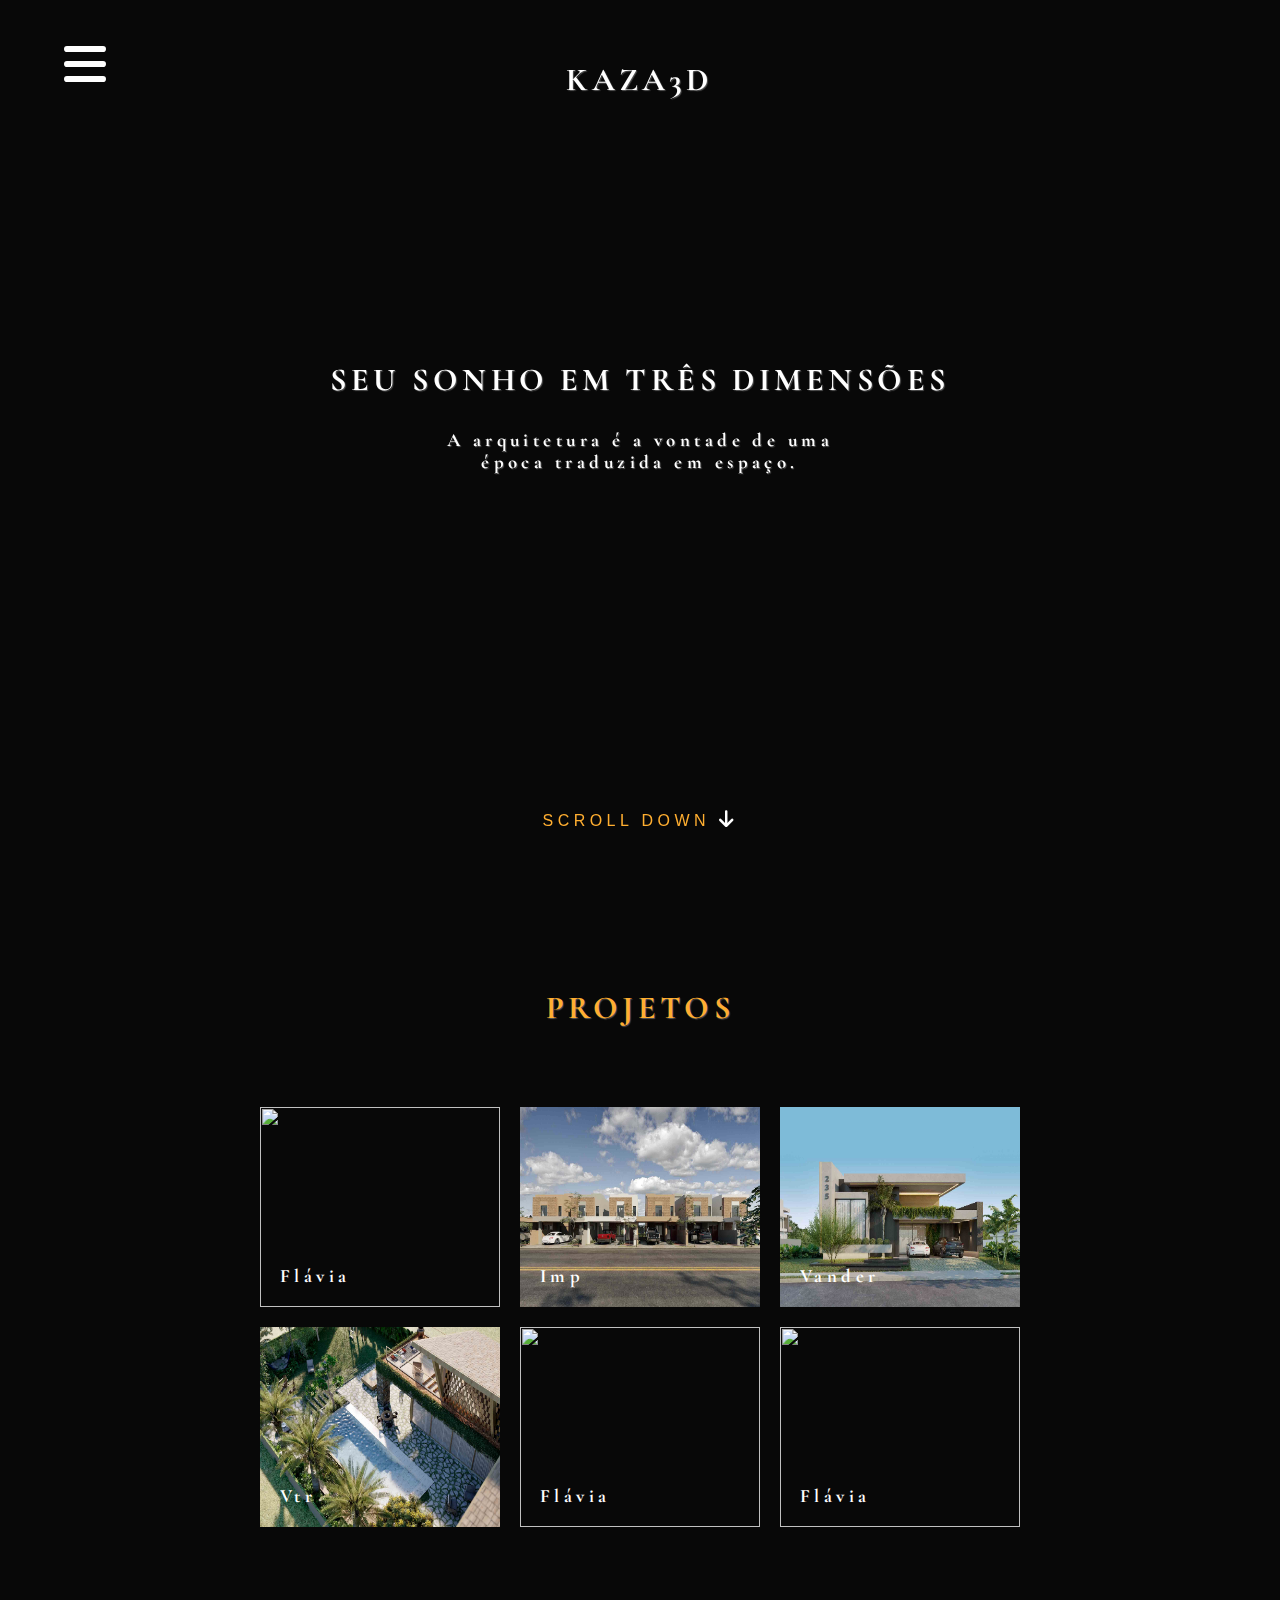
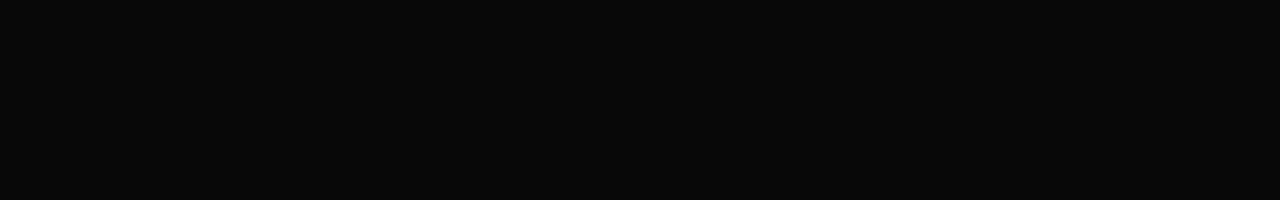
==== index.html @ ae433e90 "Projeto section / Scroll bar" ====
<!DOCTYPE html>
<html lang="en">

<head>
    <meta charset="UTF-8">
    <meta http-equiv="X-UA-Compatible" content="IE=edge">
    <meta name="viewport" content="width=device-width, initial-scale=1.0">
    <link rel="stylesheet" href="/public/_css/styles.css">
    <link rel="stylesheet" href="https://cdnjs.cloudflare.com/ajax/libs/font-awesome/6.1.1/css/all.min.css">
    <script src="https://unpkg.com/scrollreveal"></script>

    <title>Kaza3D</title>
</head>

<body>

    <!--Header-->
    <header>
        <div class="nav-button">
            <i class="fa fa-bars fa-3x"></i>

        </div>
        <div class="menu-box">
            <div class="nav-close-btn"></div>
            <nav class="nav-box">
                <ul class="ul-box">
                    <li><a href="#home">HOME</a></li>
                    <li><a href="#sobre-nos">SOBRE NÓS</a></li>
                    <li><a href="#projetos">PROJETOS</a></li>
                    <li><a href="#servicos">SERVIÇOS</a></li>
                    <li><a href="#clientes-parceiros">CLIENTES E PARCEIROS</a></li>
                    <li><a href="#contato">CONTATO</a></li>
                </ul>
            </nav>
        </div>
    </header>

    <section class="home">

        <div id="header-section" class="header-img">
            <div class="header-logo">
                <h2>KAZA3D</h2>
            </div>
            <div class="main-text-box">
                <div class="main-text-content">
                    <h2>SEU SONHO EM TRÊS DIMENSÕES</h2>
                    <h3>A arquitetura é a vontade de uma <br> época traduzida em espaço.</h3>
                </div>

            </div>
            <a href="#about" class="scroll-down">SCROLL DOWN <i class="fas fa-arrow-down"></i></a>
        </div>
    </section>

    <section class="projects section" id="about">
        <div class="container flex-center">
            <h2>PROJETOS</h2>
            <div class="content">
                <div class="projects-list">
                    <div class="project-card">
                        <div class="info">
                            <h3>Flávia</h3>
                        </div>
                        <img src="/public/_imgs/flavia2OK.jpg" alt="">
                    </div>
                    <div class="project-card">
                        <div class="info">
                            <h3>Imp</h3>
                        </div>
                        <img src="/public/_imgs/imp1OKK.jpg" alt="">
                    </div>
                    <div class="project-card">
                        <div class="info">
                            <h3>Vander</h3>
                        </div>
                        <img src="/public/_imgs/vander1OKK.jpg" alt="">
                    </div>
                    <div class="project-card">
                        <div class="info">
                            <h3>Vtr</h3>
                        </div>
                        <img src="/public/_imgs/vtr6OK.jpg" alt="">
                    </div>
                    <div class="project-card">
                        <div class="info">
                            <h3>Flávia</h3>
                        </div>
                        <img src="/public/_imgs/flavia2OK.jpg" alt="">
                    </div>
                    <div class="project-card">
                        <div class="info">
                            <h3>Flávia</h3>
                        </div>
                        <img src="/public/_imgs/flavia2OK.jpg" alt="">
                    </div>
                    
                </div>
            </div>
        </div>
        </div>
    </section>



    <script src="/public/_js/script.js"></script>
</body>

</html>
---- public/_css/styles.css ----
@import url('https://fonts.googleapis.com/css2?family=Cormorant+Garamond:wght@300&display=swap');

/**/
:root {
    /*=======Main theme colors=======*/
    --first-color: #ffae30;
    --second-color: #080808;
    --third-color: rgb(0, 0, 0);
    /*=======Hover colors=======*/
    --hover-color: #614fd0;
    /*=======Background colors=======*/
    --body-bg-color: #fefefe;
    --card-bg-color: #fff;
    --modal-bg-color: #fff;
    --bg-transparent-color: rgba(0, 0, 0, 0.1);
    --transparent-color-01: rgba(0, 0, 0, 0.1);
    --transparent-color-02: rgba(106, 89, 209, 0.1);
    --line-color: #d7d7d7;
    --box-shadow: 1px 1px 4px rgba(197, 196, 196, 0.6);
}


* {
    margin: 0;
    padding: 0;
    box-sizing: border-box;
}

body,
html {
    scroll-behavior: smooth;
    font-family: -apple-system, BlinkMacSystemFont, 'Segoe UI', Roboto, Oxygen, Ubuntu, Cantarell, 'Open Sans', 'Helvetica Neue', sans-serif;
    font-weight: 400;
    letter-spacing: .5ch;
    background-color: var(--second-color);

    scroll-behavior: smooth;
}

/*=======Scroll bar=======*/
::-webkit-scrollbar {
    width: 10px;
    background: var(--second-color);
  }
  
  ::-webkit-scrollbar-thumb {
    background: var(--first-color);
    border-radius: 2em;
  }
  
  ::-webkit-scrollbar-thumb:hover {
    background: var(--scroll-thumb-over-color);
  }


/*NAVIGATION*/

header {
    width: 100%;
}

.nav-button a {
    color: white;
}


.nav-button {
    z-index: 9999;
    position: fixed;
    left: 5%;
    align-items: flex-start;
    top: 40px;
    cursor: pointer;
    color: white;
    transition: transform 0.3s ease;
}

.nav-button:hover,
.nav-close-btn:hover {
    transform: scale(0.9);
}

.nav-close-btn {
    position: absolute;
    background: url(/public/_imgs/close-btn.png);
    background-repeat: no-repeat;
    filter: var(--color-filter);
    background-size: 30px;
    background-position: center;
    width: 100px;
    height: 100px;
    top: 0;
    right: 0;
    margin: 20px;
    cursor: pointer;
    transition: transform 0.3s ease;
}


.menu-box {
    z-index: 9999999;
    position: fixed;
    left: 0;
    top: 0;
    display: flex;
    text-align: left;
    min-height: 100vh;
    height: 100%;
    width: 100%;
    background-color: var(--third-color);
    padding-left: 15px;
    padding-right: 15px;
    margin-left: auto;
    margin-right: auto;
    visibility: hidden;
    opacity: 0;
    transition: .5s ease;
}

.menu-box.active {
    visibility: visible;
    opacity: 1;
}

.nav-box {
    position: absolute;
    top: 2rem;
    padding-left: 4rem;
    margin-top: auto;
    margin-bottom: auto;
    display: flex;
    align-items: flex-start;
    justify-content: center;
}

.ul-box {
    display: flex;
    flex-direction: column;
    font-size: 20px;
    font-weight: 400;
    letter-spacing: .03px;
    line-height: 20px;
    text-align: left;
    text-size-adjust: 100%;
}

.ul-box li {
    padding: .8rem 0;
    transition: transform 0.3s ease;
}

.ul-box li:hover {
    transform: scale(0.99);
}

.ul-box li a {

    color: var(--second-color);
}

a {
    text-decoration: underline 0.10em rgba(0, 0, 0, 0);
    transition: text-decoration-color 900ms;
    text-underline-offset: 5px;
}

a:hover {
    text-decoration-color: var(--second-color);
}


/*====================HOME SECTION=====================*/
.home {
    height: 100%;
    display: block;
    width: 100%;
}


@keyframes fullScreenFade {
    0% {
        background-image: url(/public/_imgs/flavia1ok.jpg), url(/public/_imgs/imp2OKK.jpg);
    }

    20% {
        background-image: url(/public/_imgs/imp2OKK.jpg), url(/public/_imgs/flavia2ok.jpg);
    }

    40% {
        background-image: url(/public/_imgs/flavia2ok.jpg), url(/public/_imgs/vtr6OK.jpg);
    }

    60% {
        background-image: url(/public/_imgs/vtr6OK.jpg), url(/public/_imgs/vander1OKK.jpg);
    }

    80% {
        background-image: url(/public/_imgs/vander1OKK.jpg), url(/public/_imgs/imp3OKK.jpg);
    }

    100% {
        background-image: url(/public/_imgs/imp3OKK.jpg);
    }
}

.header-img {
    backdrop-filter: saturate(80%);
    -webkit-animation-name: fullScreenFade;
    -webkit-animation-direction: alternate;
    /* -webkit-animation-play-state: running; */
    -webkit-animation-timing-function: ease-in-out;
    -webkit-animation-duration: 40s;
    transition-delay: 5s;
    -webkit-animation-fill-mode: forwards;
    -webkit-animation-iteration-count: infinite;


    position: relative;
    width: 100%;
    background-position: center;
    background-size: cover;
    background-repeat: no-repeat;
    height: 100vh;
    min-height: 100vh;
    color: white;
    display: flex;
    flex-direction: column;
    align-items: center;
    /* transition: 5s; */
}



@keyframes logoCall {
    0% {
        opacity: 0;
    }

    55% {
        opacity: 0;
        filter: blur(2px);
    }

    90% {
        filter: blur(0px);
    }

    100% {
        filter: blur(0);
        opacity: 1;
    }

}

@keyframes h1Call {
    0% {
        opacity: 0;
    }

    52% {
        opacity: 0;
        filter: blur(5px);
    }

    70% {
        filter: blur(0px);
    }

    100% {
        opacity: 1;
    }

}

.header-logo {
    display: block;
    text-align: center;
    max-width: 100%;
    position: absolute;
    top: 60px;
    -webkit-animation: logoCall 1.2s steps(90);
    animation: logoCall 1.5s steps(90);
}

@font-face {
    font-family: 'Cormorant Garamond', serif;

}

h2 {
    font-family: 'Cormorant Garamond', sans-serif;

    font-size: 2rem;
    text-shadow: rgb(87, 87, 87) 1px 1px 1px;

}

h3 {

    font-family: 'Cormorant Garamond', serif;
}

.header-logo h2 {
    text-align: center;
}

.main-text-box {
    display: flex;
    margin: auto;
    margin-top: 40vh;
    align-items: center;
    justify-content: center;
    align-self: center;
}

.main-text-content {

    text-align: center;
    margin: 0 30px;


}

.main-text-content h2 {
    display: block;
    -webkit-animation: logoCall 2s steps(90);
    animation: h1Call 2.3s steps(90);

}

.main-text-content h3 {
    text-shadow: rgb(87, 87, 87) 1px 1px 1px;
    margin: 30px;
    -webkit-animation: logoCall 2.5s steps(90);
    animation: h1Call 2.6s steps(90);
}


.header-img .scroll-down {
    display: block;
    color: var(--first-color);
    font-size: var(--normal-font-size);
    font-weight: 500;
    position: absolute;
    top: 90%;
    animation: h1Call 3s steps(90);
}


.header-img .scroll-down i {
    color: #fff;
    font-size: 1.2em;

    animation: arrow-down ease 2s infinite;
}

@keyframes arrow-down {
    0% {
        transform: translateY(0);
    }

    30% {
        transform: translateY(10px);
    }
}

/*=======ALL SECTION COMMOM STYLES=======*/

.projetos {
    height: 100%;
    display: block;
    width: 100%;
}

.section {
    position: relative;
    max-width: 1150px;
    margin-left: auto;
    margin-right: auto;
    padding: 3rem 2rem 2rem;
}



.flex-center {
    display: flex;
    justify-content: center;
    align-items: center;
}

.container {
    position: relative;
    flex-direction: column;
}

/* -------PROJETOS------- */


.projects {
    width: 100%;
    min-height: 100vh;
    display: block;
}

.container h2 {
    margin-top: 40px;
    margin-bottom: 80px;
    color: var(--first-color);
}

.content {
    display: block;
    width: 100%;
}

.projects-list {
    margin: 0 auto;
    display: grid;
    gap: 20px;
    max-width: 70%;
    grid-template-columns: repeat(auto-fill, minmax(200px, 1fr));
}

.project-card {
    position: relative;
    height: 200px;
    
    overflow: hidden;
    cursor: pointer;
}

.projects-list .project-card .info {
    z-index: 777;
    color: white;
    position: absolute;
    margin: 20px;
    bottom: 0;
    left: 0;
}


.projects-list .project-card img {
    background-size: cover;
    width: 100%;
    height: 100%;
    
}
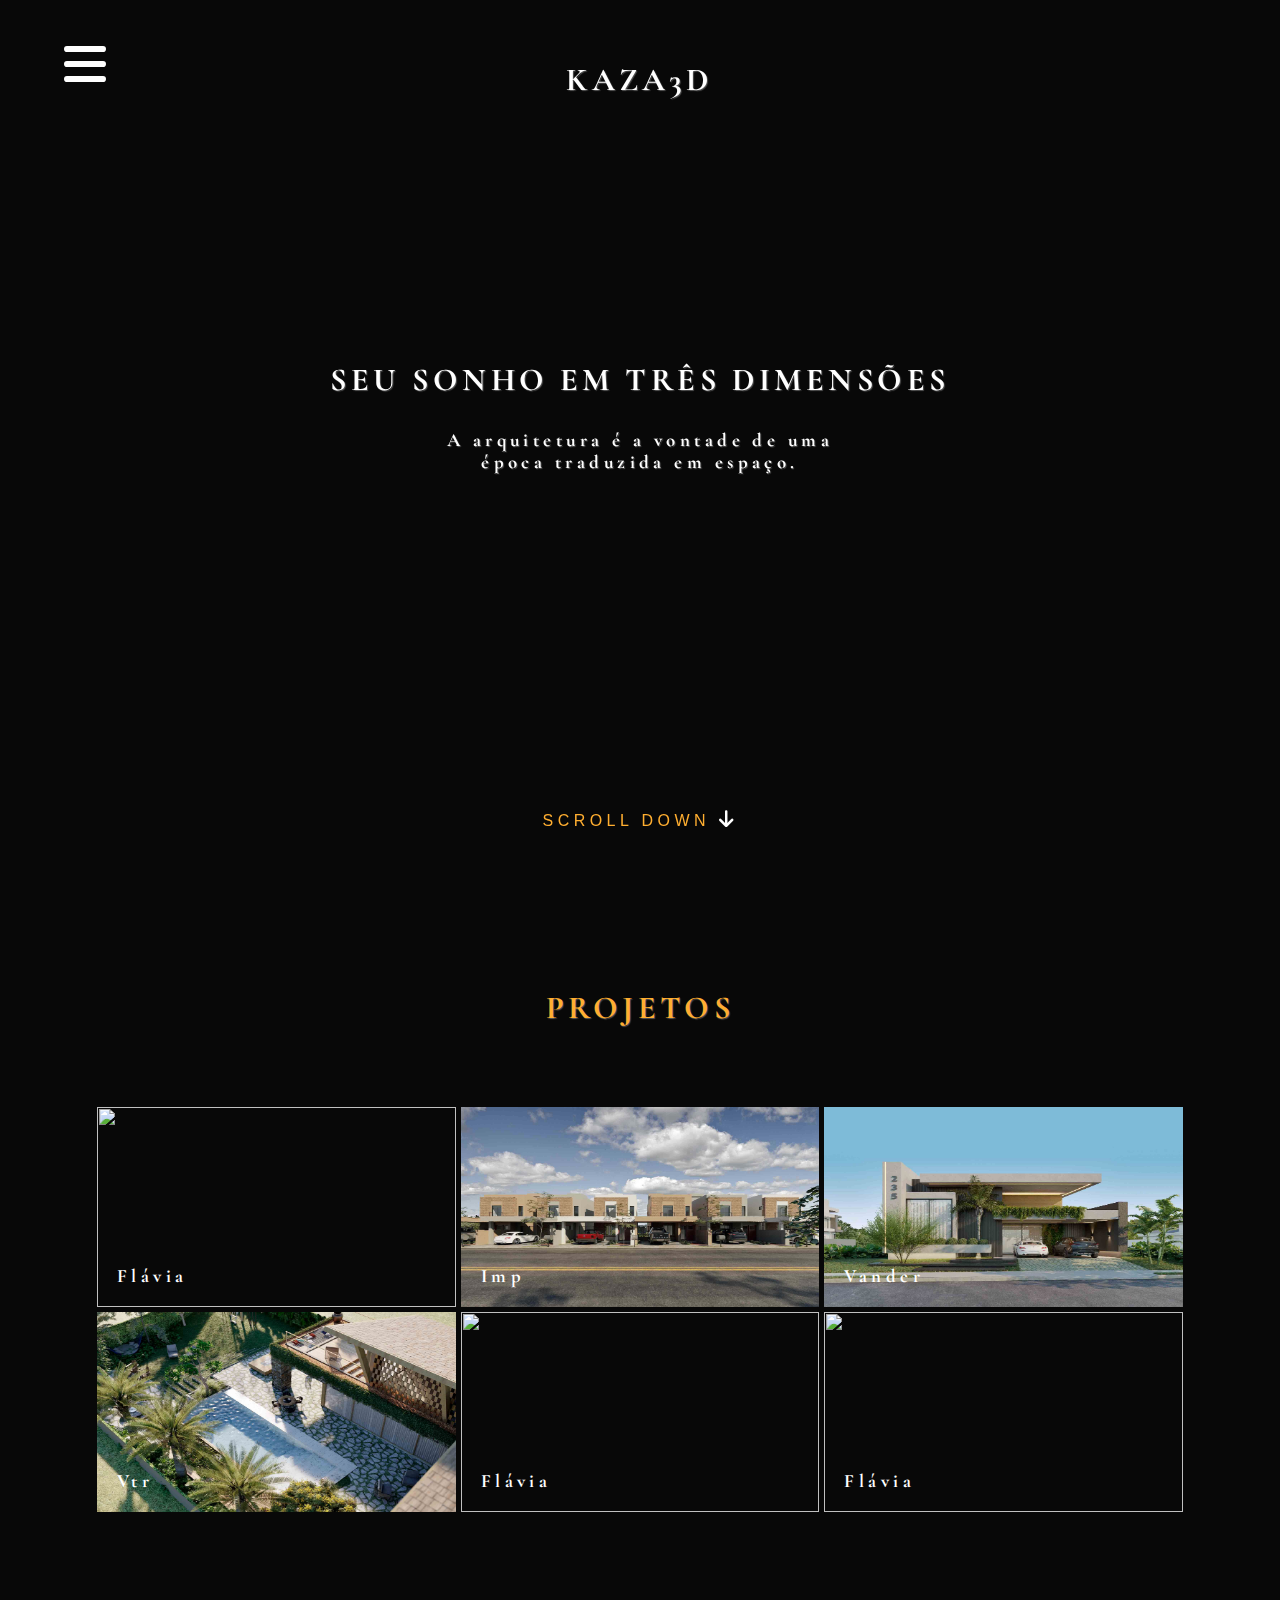
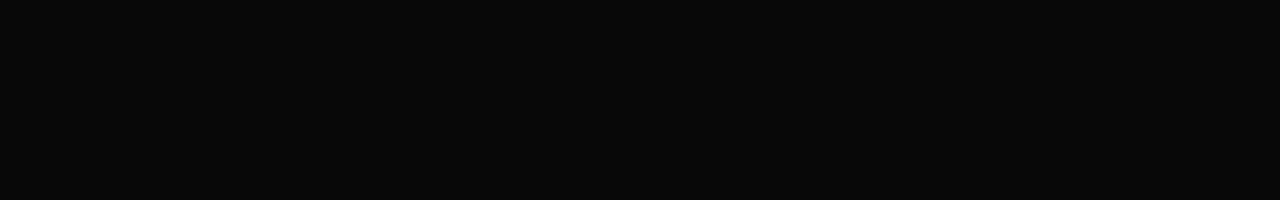
==== commit 5031175f: "Fixes" ====
--- a/index.html
+++ b/index.html
@@ -32,10 +32,14 @@
                     <li><a href="#contato">CONTATO</a></li>
                 </ul>
             </nav>
+            <div class="media-icons">
+                <a target="_blank" href="https://www.instagram.com/kaza3d/?hl=pt"> <i class="fab fa-instagram"></i></a>
+                <a target="_blank" class="visite-instagram" href="https://www.instagram.com/kaza3d/?hl=pt">Visite nosso Instagram</a>   
+            </div>
         </div>
     </header>
 
-    <section class="home">
+    <section class="home" id="home">
 
         <div id="header-section" class="header-img">
             <div class="header-logo">
@@ -48,46 +52,52 @@
                 </div>
 
             </div>
-            <a href="#about" class="scroll-down">SCROLL DOWN <i class="fas fa-arrow-down"></i></a>
+            <a href="#projetos" class="scroll-down">SCROLL DOWN <i class="fas fa-arrow-down"></i></a>
         </div>
     </section>
 
-    <section class="projects section" id="about">
+    <section class="projects section" id="projetos">
         <div class="container flex-center">
             <h2>PROJETOS</h2>
             <div class="content">
                 <div class="projects-list">
                     <div class="project-card">
+                        <div class="overlay"></div>
                         <div class="info">
                             <h3>Flávia</h3>
                         </div>
                         <img src="/public/_imgs/flavia2OK.jpg" alt="">
                     </div>
                     <div class="project-card">
+                        <div class="overlay"></div>
                         <div class="info">
                             <h3>Imp</h3>
                         </div>
                         <img src="/public/_imgs/imp1OKK.jpg" alt="">
                     </div>
                     <div class="project-card">
+                        <div class="overlay"></div>
                         <div class="info">
                             <h3>Vander</h3>
                         </div>
                         <img src="/public/_imgs/vander1OKK.jpg" alt="">
                     </div>
                     <div class="project-card">
+                        <div class="overlay"></div>
                         <div class="info">
                             <h3>Vtr</h3>
                         </div>
                         <img src="/public/_imgs/vtr6OK.jpg" alt="">
                     </div>
                     <div class="project-card">
+                        <div class="overlay"></div>
                         <div class="info">
                             <h3>Flávia</h3>
                         </div>
                         <img src="/public/_imgs/flavia2OK.jpg" alt="">
                     </div>
                     <div class="project-card">
+                        <div class="overlay"></div>
                         <div class="info">
                             <h3>Flávia</h3>
                         </div>
--- a/public/_css/styles.css
+++ b/public/_css/styles.css
@@ -6,6 +6,7 @@
     --first-color: #ffae30;
     --second-color: #080808;
     --third-color: rgb(0, 0, 0);
+    --menu-items-color: rgb(163, 163, 163);
     /*=======Hover colors=======*/
     --hover-color: #614fd0;
     /*=======Background colors=======*/
@@ -33,6 +34,7 @@
     font-weight: 400;
     letter-spacing: .5ch;
     background-color: var(--second-color);
+    
 
     scroll-behavior: smooth;
 }
@@ -49,7 +51,7 @@
   }
   
   ::-webkit-scrollbar-thumb:hover {
-    background: var(--scroll-thumb-over-color);
+    background: rgb(252, 196, 94)
   }
 
 
@@ -117,6 +119,23 @@
     transition: .5s ease;
 }
 
+.menu-box .media-icons {
+    position: absolute;
+    left: 4.8rem;
+    bottom: 10vh;
+    display: flex;
+    flex-direction: column;
+}
+
+.menu-box .media-icons a {
+    font-size: 2em;
+    color: var(--menu-items-color);
+}
+
+.menu-box .media-icons .visite-instagram {
+    font-size: 1em;
+}
+
 .menu-box.active {
     visibility: visible;
     opacity: 1;
@@ -155,7 +174,7 @@
 
 .ul-box li a {
 
-    color: var(--second-color);
+    color: var(--menu-items-color);
 }
 
 a {
@@ -165,7 +184,7 @@
 }
 
 a:hover {
-    text-decoration-color: var(--second-color);
+    text-decoration-color: var(--menu-items-color);
 }
 
 
@@ -411,23 +430,43 @@
 .content {
     display: block;
     width: 100%;
-}
+    animation: ;
+}
+
+
 
 .projects-list {
     margin: 0 auto;
     display: grid;
-    gap: 20px;
-    max-width: 70%;
-    grid-template-columns: repeat(auto-fill, minmax(200px, 1fr));
+    gap: 5px;
+    max-width: 100%;
+    grid-template-columns: repeat(auto-fill, minmax(300px, 1fr));
 }
 
 .project-card {
     position: relative;
     height: 200px;
-    
     overflow: hidden;
     cursor: pointer;
 }
+
+.project-card .overlay {
+    position: absolute;
+    z-index: 776;
+    top: 0;
+    left: 0;
+    width: 100%;
+    height: 100%;
+    opacity: 0;
+    transition: .4s ease-in-out;
+}
+
+.project-card:hover .overlay {
+    background-color: rgba(0, 0, 0, .3);
+    opacity: 1;
+}
+
+
 
 .projects-list .project-card .info {
     z-index: 777;
@@ -438,10 +477,13 @@
     left: 0;
 }
 
-
 .projects-list .project-card img {
     background-size: cover;
     width: 100%;
-    height: 100%;
-    
-}+    height: 100%;    
+    transition: .4s ease-in-out;
+}
+
+.projects-list .project-card:hover img {
+    transform: scale(105%) ;
+} 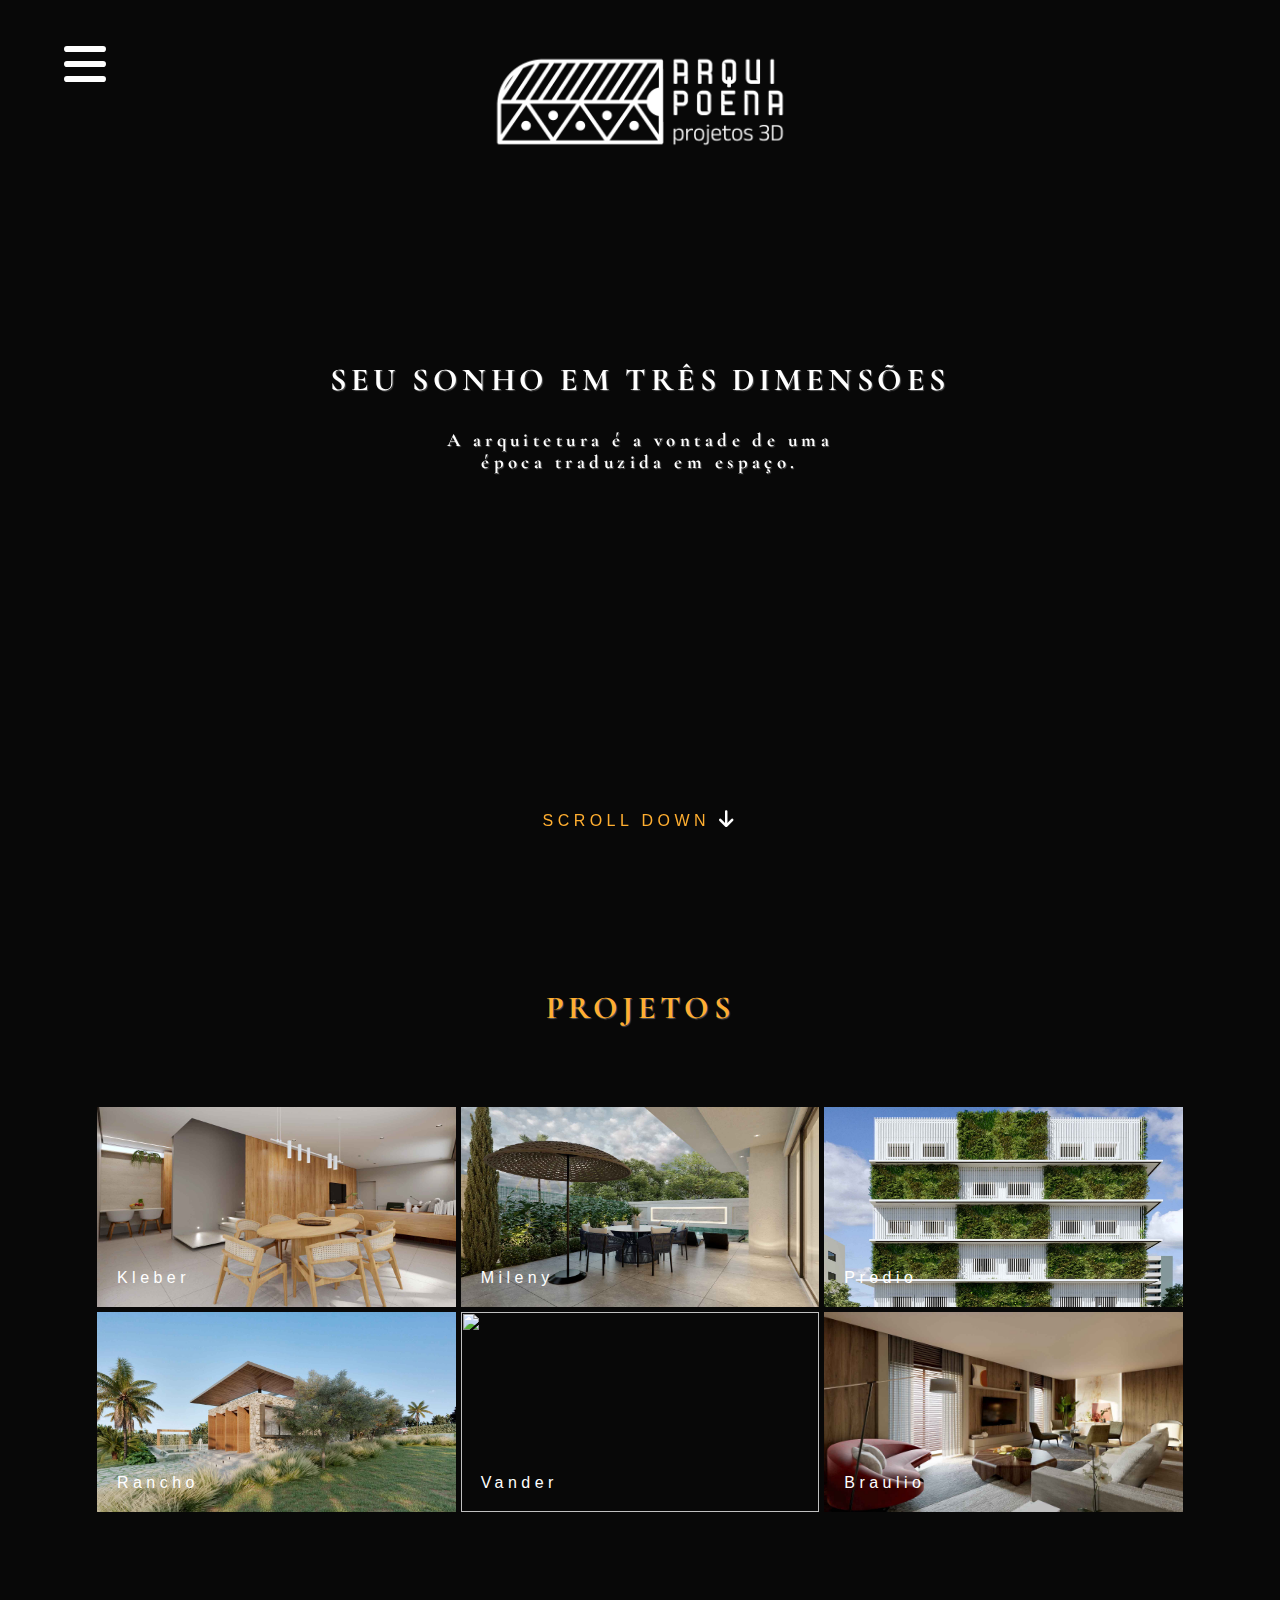
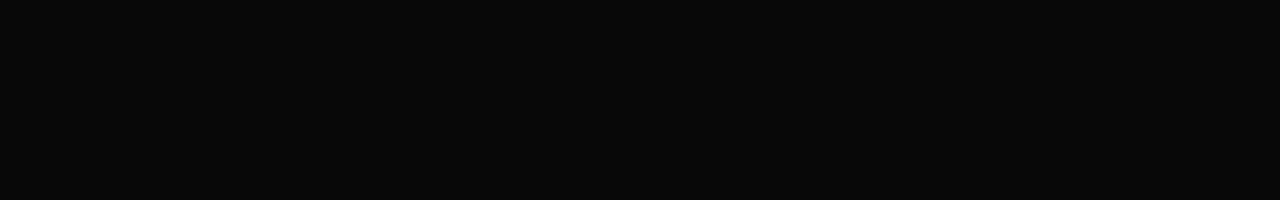
==== commit 0bff6e02: "Loadprojects" ====
--- a/index.html
+++ b/index.html
@@ -12,7 +12,7 @@
     <title>Kaza3D</title>
 </head>
 
-<body>
+<body onload="carregaHome()">
 
     <!--Header-->
     <header>
@@ -43,7 +43,7 @@
 
         <div id="header-section" class="header-img">
             <div class="header-logo">
-                <h2>KAZA3D</h2>
+                <img src="/public/_imgs/logoBranco.png" alt="">
             </div>
             <div class="main-text-box">
                 <div class="main-text-content">
@@ -56,53 +56,11 @@
         </div>
     </section>
 
-    <section class="projects section" id="projetos">
+    <section class="projects section" id="projetos" >
         <div class="container flex-center">
             <h2>PROJETOS</h2>
             <div class="content">
-                <div class="projects-list">
-                    <div class="project-card">
-                        <div class="overlay"></div>
-                        <div class="info">
-                            <h3>Flávia</h3>
-                        </div>
-                        <img src="/public/_imgs/flavia2OK.jpg" alt="">
-                    </div>
-                    <div class="project-card">
-                        <div class="overlay"></div>
-                        <div class="info">
-                            <h3>Imp</h3>
-                        </div>
-                        <img src="/public/_imgs/imp1OKK.jpg" alt="">
-                    </div>
-                    <div class="project-card">
-                        <div class="overlay"></div>
-                        <div class="info">
-                            <h3>Vander</h3>
-                        </div>
-                        <img src="/public/_imgs/vander1OKK.jpg" alt="">
-                    </div>
-                    <div class="project-card">
-                        <div class="overlay"></div>
-                        <div class="info">
-                            <h3>Vtr</h3>
-                        </div>
-                        <img src="/public/_imgs/vtr6OK.jpg" alt="">
-                    </div>
-                    <div class="project-card">
-                        <div class="overlay"></div>
-                        <div class="info">
-                            <h3>Flávia</h3>
-                        </div>
-                        <img src="/public/_imgs/flavia2OK.jpg" alt="">
-                    </div>
-                    <div class="project-card">
-                        <div class="overlay"></div>
-                        <div class="info">
-                            <h3>Flávia</h3>
-                        </div>
-                        <img src="/public/_imgs/flavia2OK.jpg" alt="">
-                    </div>
+                <div class="projects-list">         
                     
                 </div>
             </div>
@@ -112,7 +70,9 @@
 
 
 
+    
     <script src="/public/_js/script.js"></script>
+    <script src="/public/_js/list.js"></script>
 </body>
 
 </html>--- a/public/_css/styles.css
+++ b/public/_css/styles.css
@@ -294,11 +294,16 @@
 .header-logo {
     display: block;
     text-align: center;
-    max-width: 100%;
-    position: absolute;
-    top: 60px;
+    max-width: 30%;
+    position: absolute;
+    top: 10px;
     -webkit-animation: logoCall 1.2s steps(90);
     animation: logoCall 1.5s steps(90);
+}
+
+.header-logo img {
+    width: 100%;
+    height: 100%;
 }
 
 @font-face {
@@ -430,7 +435,7 @@
 .content {
     display: block;
     width: 100%;
-    animation: ;
+    
 }
 
 
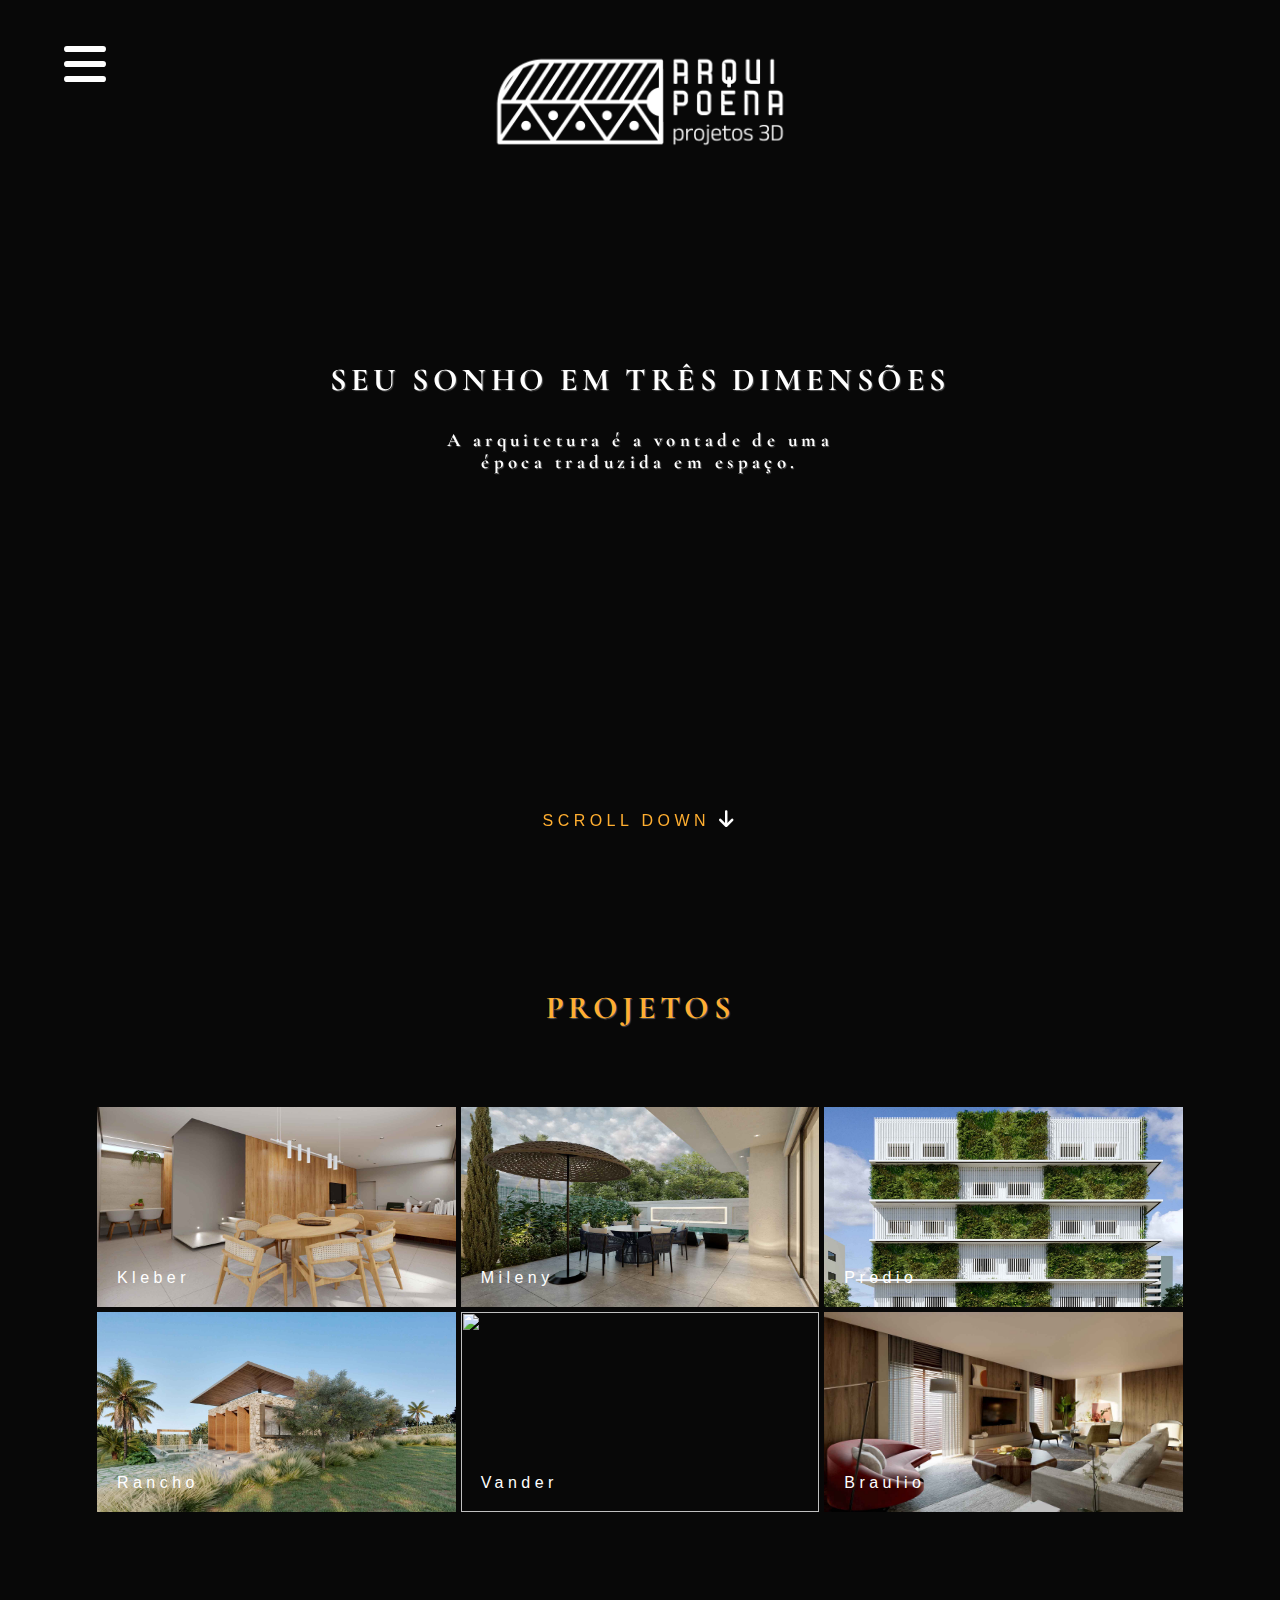
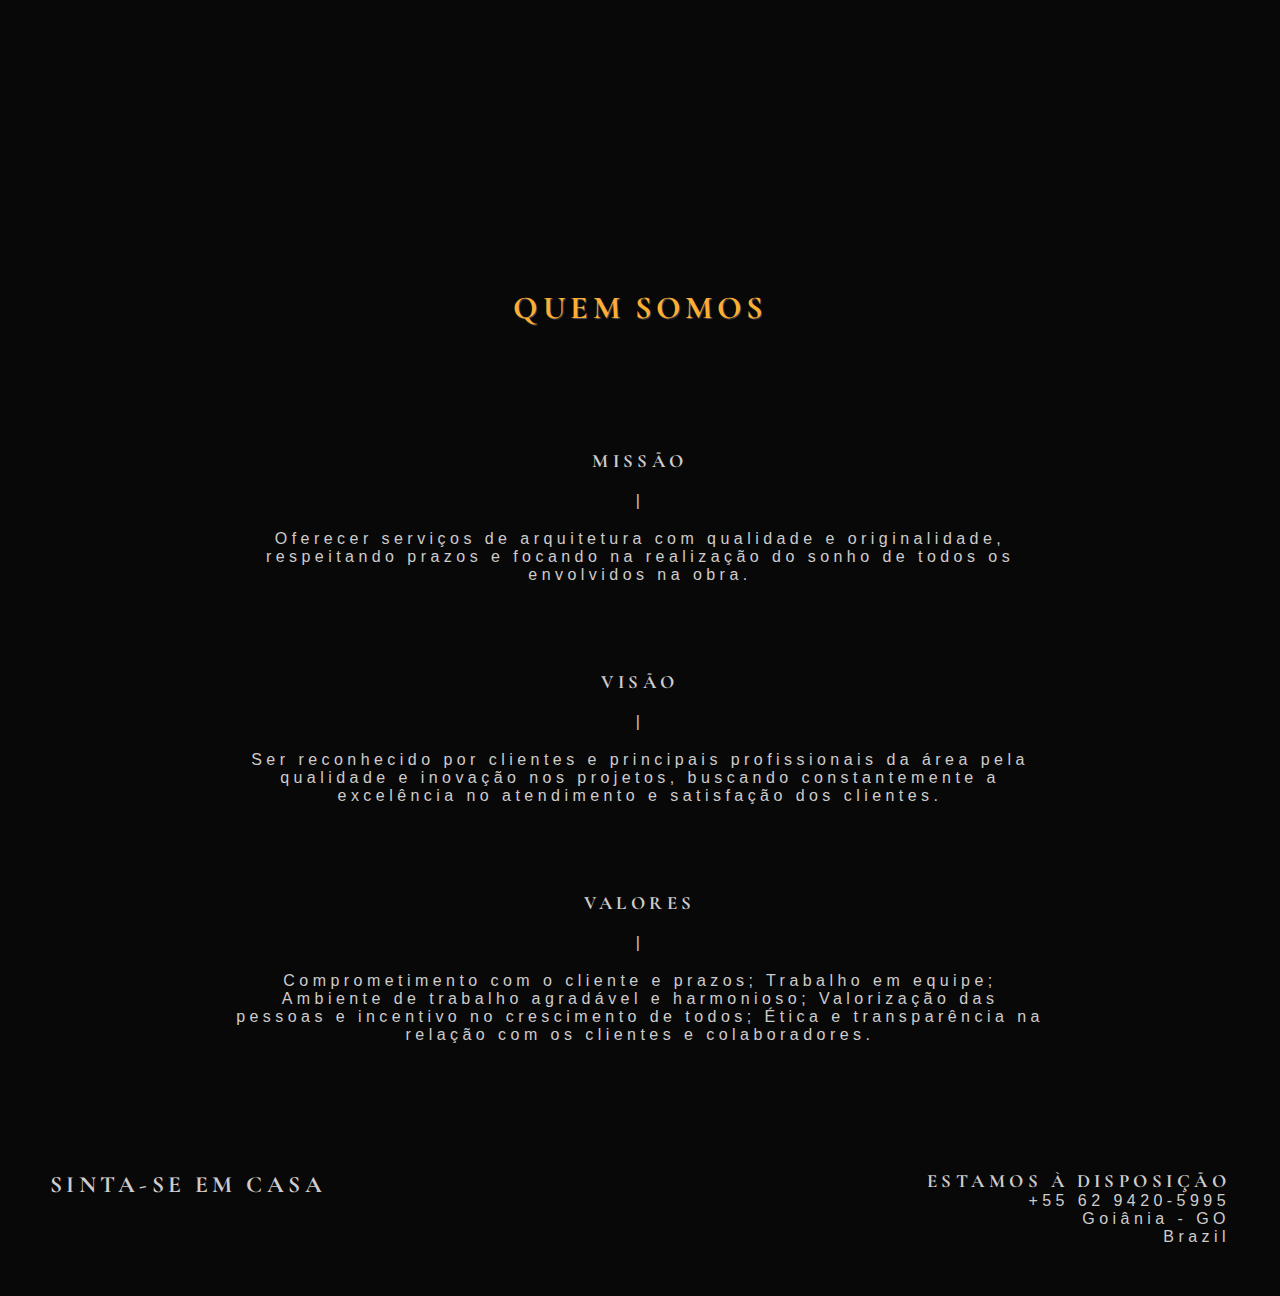
==== commit 7ef89fc6: "fix" ====
--- a/index.html
+++ b/index.html
@@ -68,6 +68,46 @@
         </div>
     </section>
 
+    <section class="about-us section" id="sobre-nos">
+        <div class="container flex-center">
+            <h2>QUEM SOMOS</h2>
+            <div class="about-box">
+                <h3>MISSÃO</h3>
+                <p class="pslash">|</p>
+                <p>Oferecer serviços de arquitetura com qualidade e originalidade, respeitando prazos e focando na
+                realização do sonho de todos os envolvidos na obra.</p>
+            </div>
+            <div class="about-box">
+                <h3>VISÃO</h3>
+                <p class="pslash">|</p>
+                <p>Ser reconhecido por clientes e principais profissionais da área pela qualidade e inovação nos
+                projetos, buscando constantemente a excelência no atendimento e satisfação dos clientes.</p>
+            </div>
+            <div class="about-box">
+                <h3>VALORES</h3>
+                <p class="pslash">|</p>
+                <p>Comprometimento com o cliente e prazos;
+                Trabalho em equipe;
+                Ambiente de trabalho agradável e harmonioso;
+                Valorização das pessoas e incentivo no crescimento de todos;
+                Ética e transparência na relação com os clientes e colaboradores.</p>
+            </div>
+        </div>
+    </section>
+
+    <footer>
+        <div class="footer-box container">
+            <div class="frase-left">
+                <h3>SINTA-SE EM CASA</h3>
+            </div>
+            <div class="dados-contato">
+                <h3>ESTAMOS À DISPOSIÇÃO</h3>
+                <p>+55 62 9420-5995</p>
+                <p>Goiânia - GO</p>
+                <p>Brazil</p>
+            </div>
+        </div>
+    </footer>
 
 
     
--- a/public/_css/styles.css
+++ b/public/_css/styles.css
@@ -396,6 +396,12 @@
     width: 100%;
 }
 
+.about-us {
+    height: 100%;
+    display: block;
+    width: 100%;
+}
+
 .section {
     position: relative;
     max-width: 1150px;
@@ -491,4 +497,48 @@
 
 .projects-list .project-card:hover img {
     transform: scale(105%) ;
-} +} 
+
+/*=======ABOUT-US=========*/
+
+.about-us .container {
+    color: rgb(207, 204, 204);
+
+}
+
+.about-box {
+    display: flex;
+    flex-direction: column;
+    align-items: center;
+    padding: 4%;
+    max-width: 70vw;
+    text-align: center;
+}
+
+.about-box h3 {
+    padding-bottom: 20px;
+}
+
+.about-box .pslash {
+    padding-bottom: 20px;
+}
+
+/*=====FOOTER=====*/
+
+.footer-box {
+    background-color: #080808;
+    color: rgb(207, 204, 204);
+    max-width: 100vw;
+    display: flex;
+    padding: 50px;
+    flex-direction: row;
+    justify-content: space-between;
+}
+
+.footer-box .frase-left {
+    font-size: 20px;
+}
+
+.footer-box .dados-contato {
+    text-align: end;
+}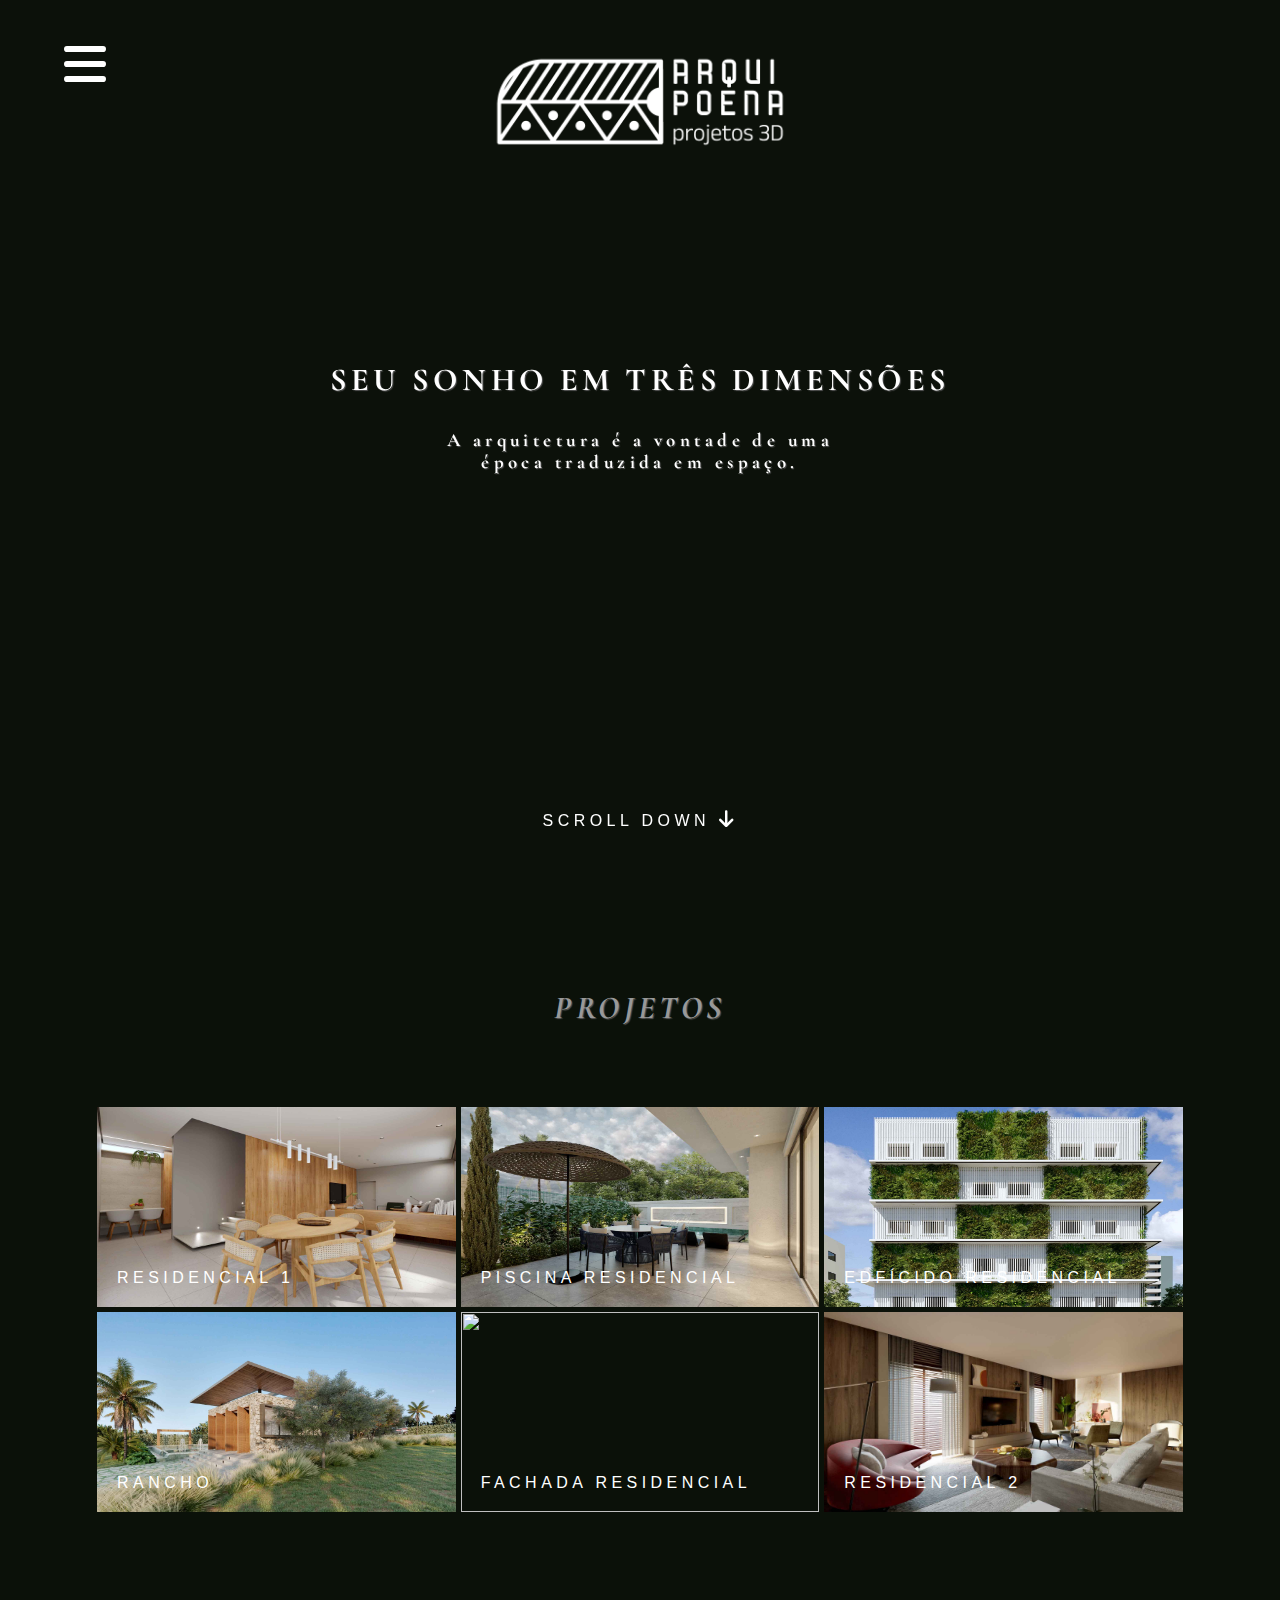
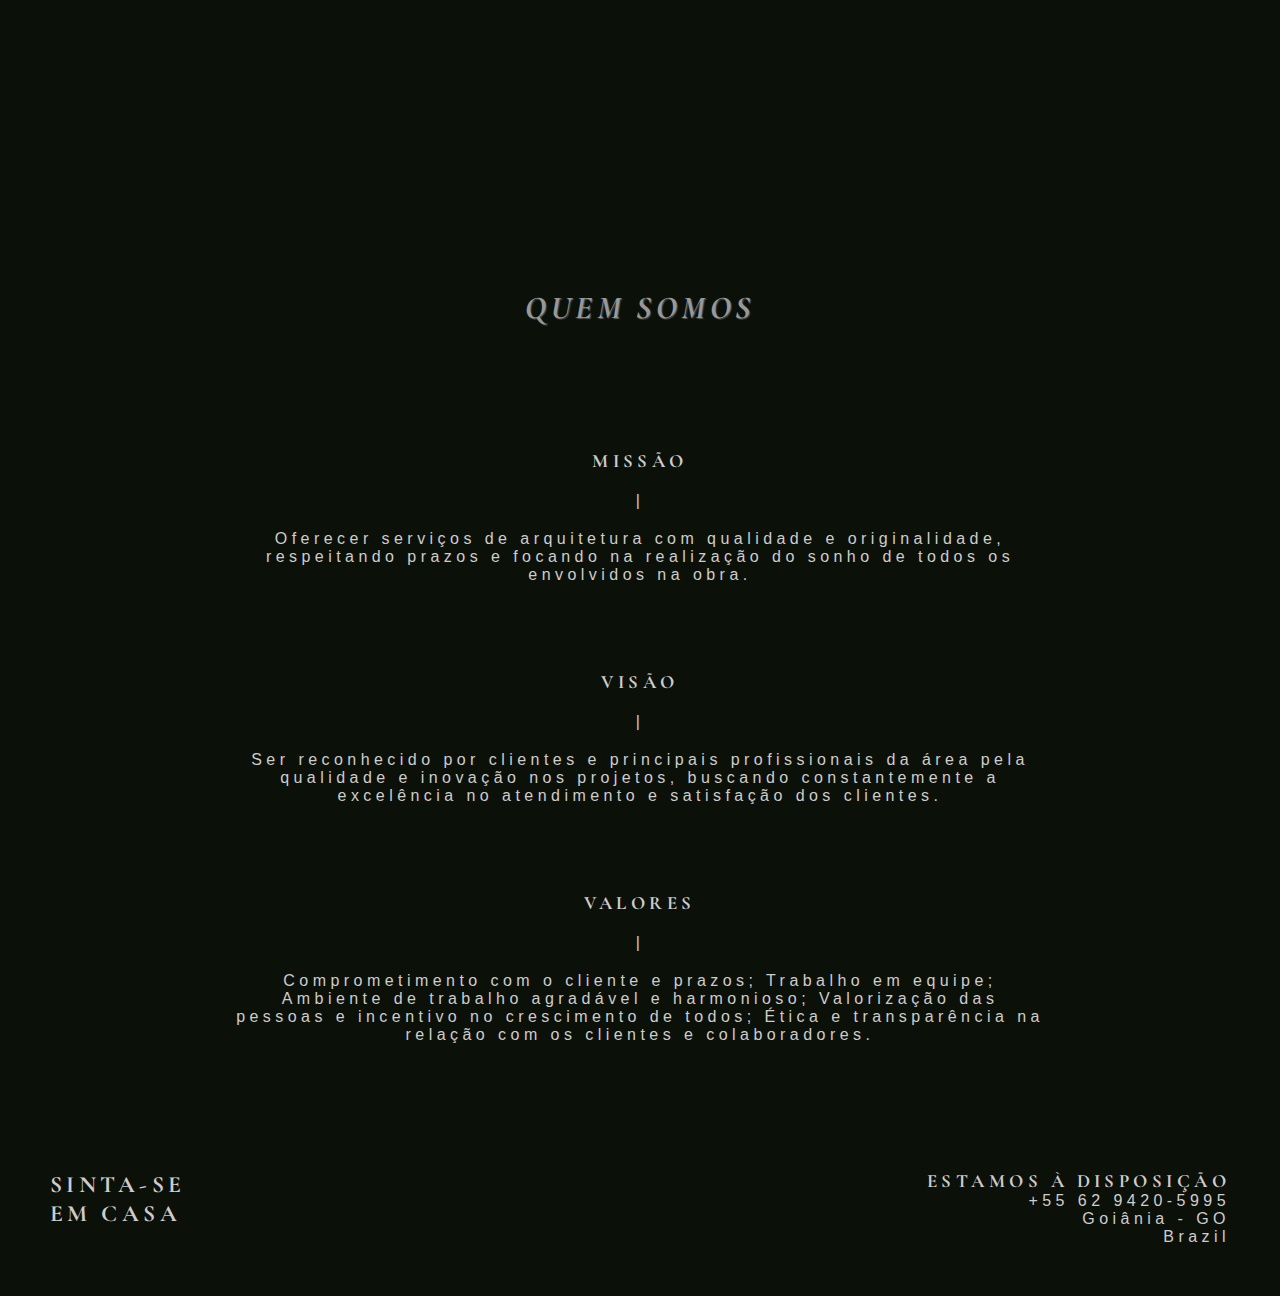
==== commit 301378d1: "fix2" ====
--- a/index.html
+++ b/index.html
@@ -7,9 +7,10 @@
     <meta name="viewport" content="width=device-width, initial-scale=1.0">
     <link rel="stylesheet" href="/public/_css/styles.css">
     <link rel="stylesheet" href="https://cdnjs.cloudflare.com/ajax/libs/font-awesome/6.1.1/css/all.min.css">
+    <link rel="icon" href="/public/images/icon.png">
     <script src="https://unpkg.com/scrollreveal"></script>
 
-    <title>Kaza3D</title>
+    <title>Arquipoena</title>
 </head>
 
 <body onload="carregaHome()">
--- a/public/_css/styles.css
+++ b/public/_css/styles.css
@@ -3,8 +3,8 @@
 /**/
 :root {
     /*=======Main theme colors=======*/
-    --first-color: #ffae30;
-    --second-color: #080808;
+    --first-color: rgb(153, 153, 153);
+    --second-color: #0b1109;
     --third-color: rgb(0, 0, 0);
     --menu-items-color: rgb(163, 163, 163);
     /*=======Hover colors=======*/
@@ -51,7 +51,7 @@
   }
   
   ::-webkit-scrollbar-thumb:hover {
-    background: rgb(252, 196, 94)
+    background: #2e3946;
   }
 
 
@@ -362,7 +362,7 @@
 
 .header-img .scroll-down {
     display: block;
-    color: var(--first-color);
+    color: white;
     font-size: var(--normal-font-size);
     font-weight: 500;
     position: absolute;
@@ -454,6 +454,14 @@
     grid-template-columns: repeat(auto-fill, minmax(300px, 1fr));
 }
 
+.projects .flex-center {
+    
+}
+
+.flex-center h2 {
+    font-style: italic;
+}
+
 .project-card {
     position: relative;
     height: 200px;
@@ -526,7 +534,7 @@
 /*=====FOOTER=====*/
 
 .footer-box {
-    background-color: #080808;
+    background-color: var(--second-color);
     color: rgb(207, 204, 204);
     max-width: 100vw;
     display: flex;
@@ -539,6 +547,10 @@
     font-size: 20px;
 }
 
+.footer-box .frase-left h3 {
+    max-width: 50%;
+}
+
 .footer-box .dados-contato {
     text-align: end;
 }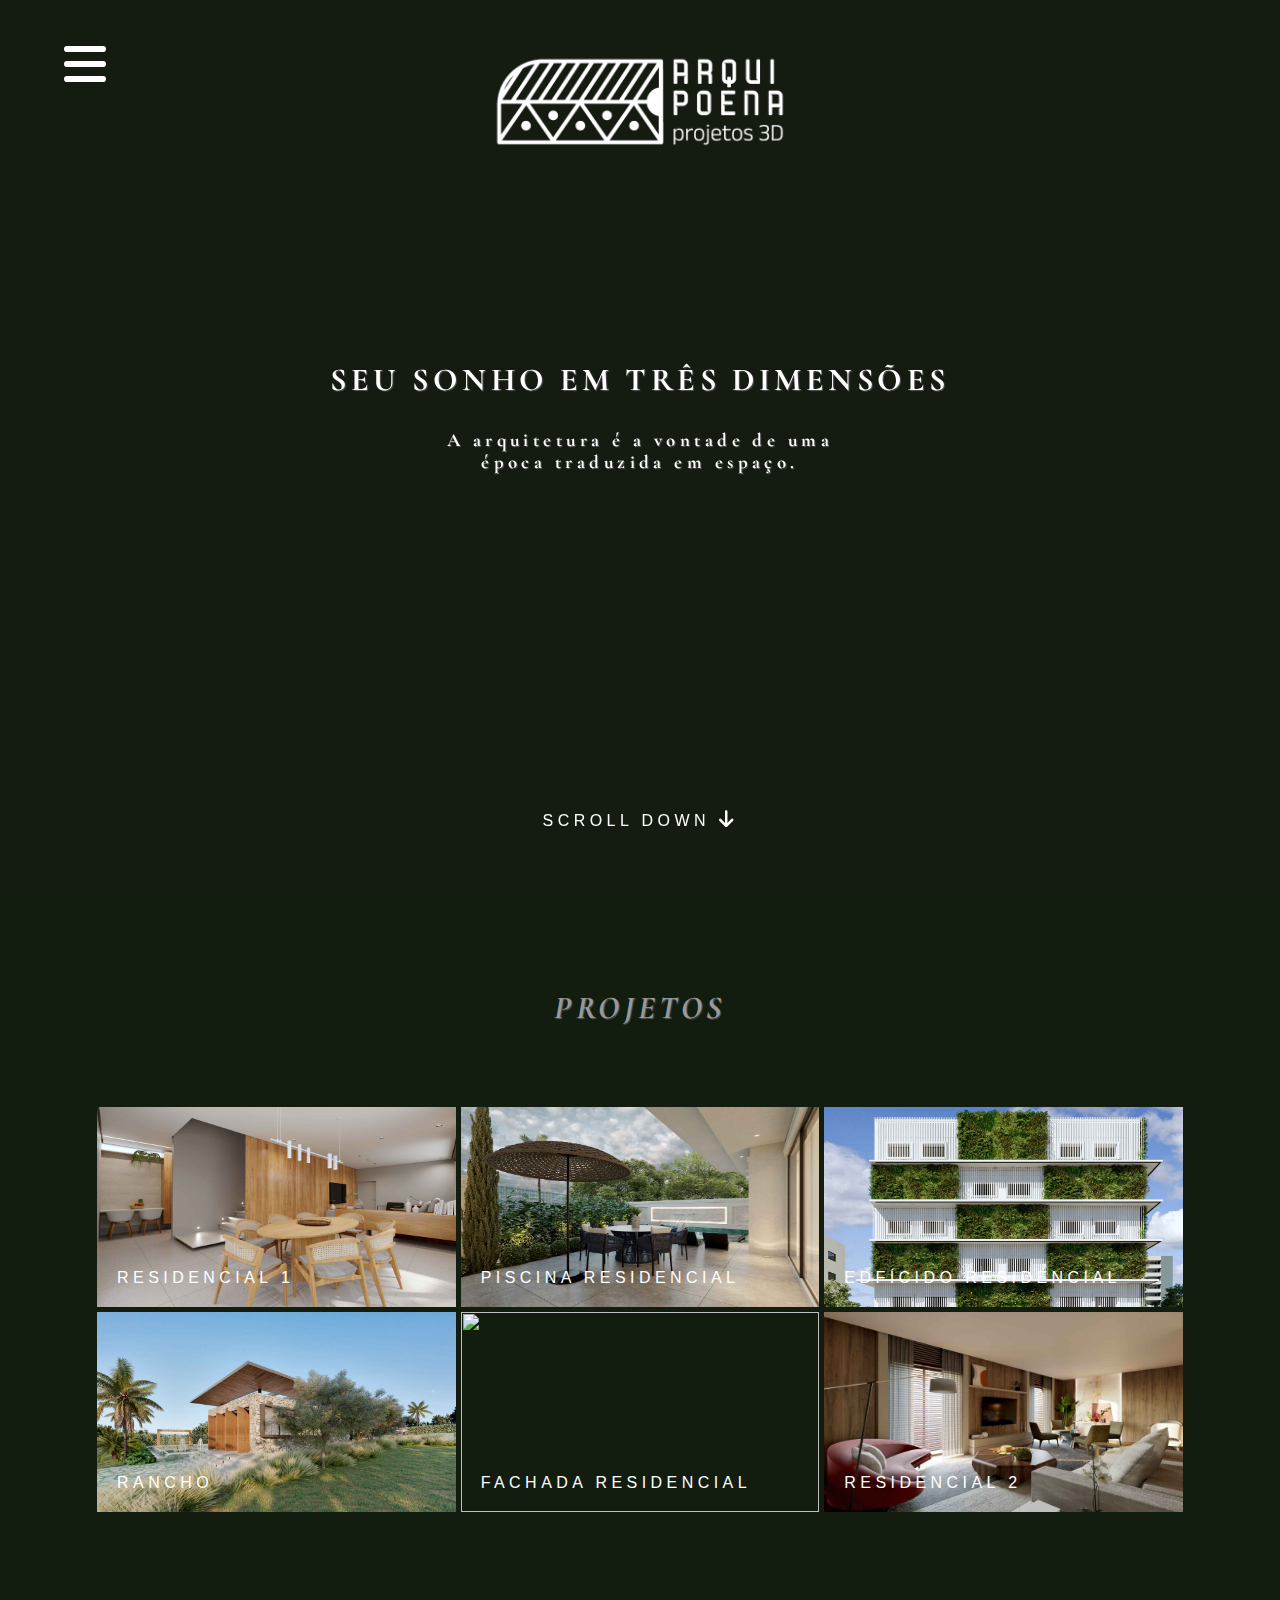
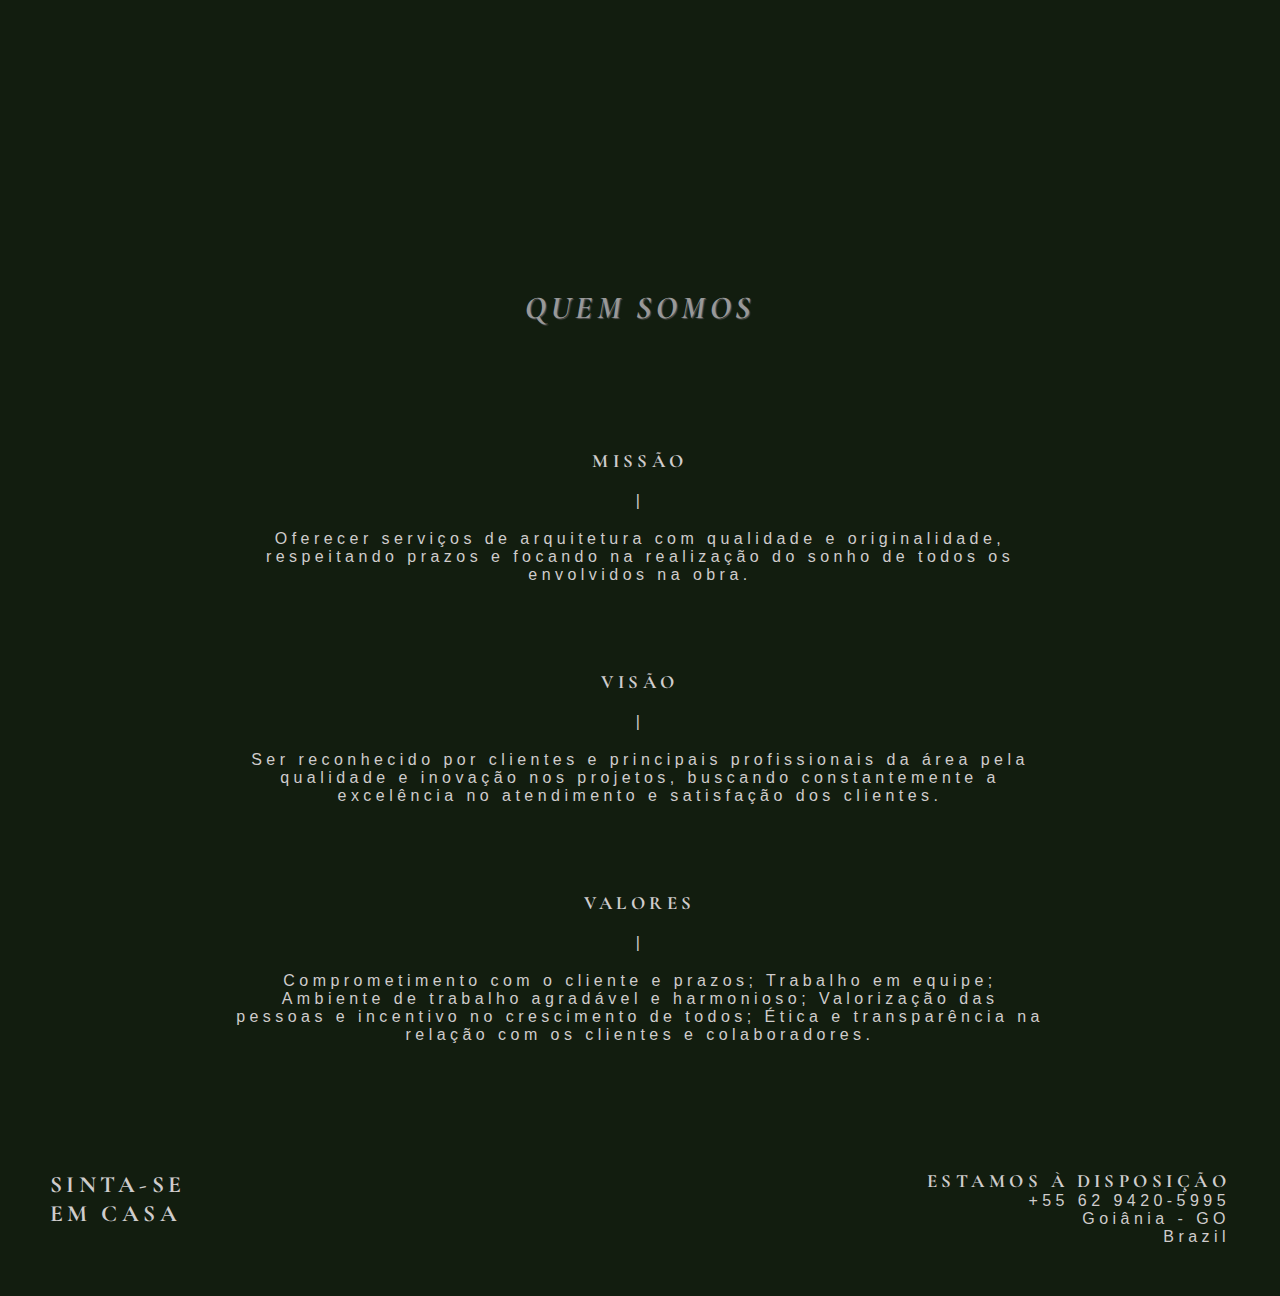
==== commit 30d6bfb4: "Update color background" ====
--- a/index.html
+++ b/index.html
@@ -28,7 +28,6 @@
                     <li><a href="#home">HOME</a></li>
                     <li><a href="#sobre-nos">SOBRE NÓS</a></li>
                     <li><a href="#projetos">PROJETOS</a></li>
-                    <li><a href="#servicos">SERVIÇOS</a></li>
                     <li><a href="#clientes-parceiros">CLIENTES E PARCEIROS</a></li>
                     <li><a href="#contato">CONTATO</a></li>
                 </ul>
--- a/public/_css/styles.css
+++ b/public/_css/styles.css
@@ -4,7 +4,7 @@
 :root {
     /*=======Main theme colors=======*/
     --first-color: rgb(153, 153, 153);
-    --second-color: #0b1109;
+    --second-color: #121d0f;
     --third-color: rgb(0, 0, 0);
     --menu-items-color: rgb(163, 163, 163);
     /*=======Hover colors=======*/
@@ -198,27 +198,27 @@
 
 @keyframes fullScreenFade {
     0% {
-        background-image: url(/public/_imgs/flavia1ok.jpg), url(/public/_imgs/imp2OKK.jpg);
+        background-image: url(/public/_imgs/home/home1OK.jpg), url(/public/_imgs/home/home2OK.jpg);
     }
 
     20% {
-        background-image: url(/public/_imgs/imp2OKK.jpg), url(/public/_imgs/flavia2ok.jpg);
+        background-image: url(/public/_imgs/home/home2OK.jpg), url(/public/_imgs/home/home3OK.jpg);
     }
 
     40% {
-        background-image: url(/public/_imgs/flavia2ok.jpg), url(/public/_imgs/vtr6OK.jpg);
+        background-image: url(/public/_imgs/home/home3OK.jpg), url(/public/_imgs/home/home4OK.jpg);
     }
 
     60% {
-        background-image: url(/public/_imgs/vtr6OK.jpg), url(/public/_imgs/vander1OKK.jpg);
+        background-image: url(/public/_imgs/home/home4OK.jpg), url(/public/_imgs/home/home5OK.jpg);
     }
 
     80% {
-        background-image: url(/public/_imgs/vander1OKK.jpg), url(/public/_imgs/imp3OKK.jpg);
+        background-image: url(/public/_imgs/home/home5OK.jpg), url(/public/_imgs/home/home3OK.jpg);
     }
 
     100% {
-        background-image: url(/public/_imgs/imp3OKK.jpg);
+        background-image: url(/public/_imgs/home/home3OK.jpg);
     }
 }
 
@@ -511,10 +511,13 @@
 
 .about-us .container {
     color: rgb(207, 204, 204);
-
+    -webkit-animation: logoCall 1.2s steps(90);
+    animation: logoCall 1.5s steps(90);
 }
 
 .about-box {
+
+
     display: flex;
     flex-direction: column;
     align-items: center;
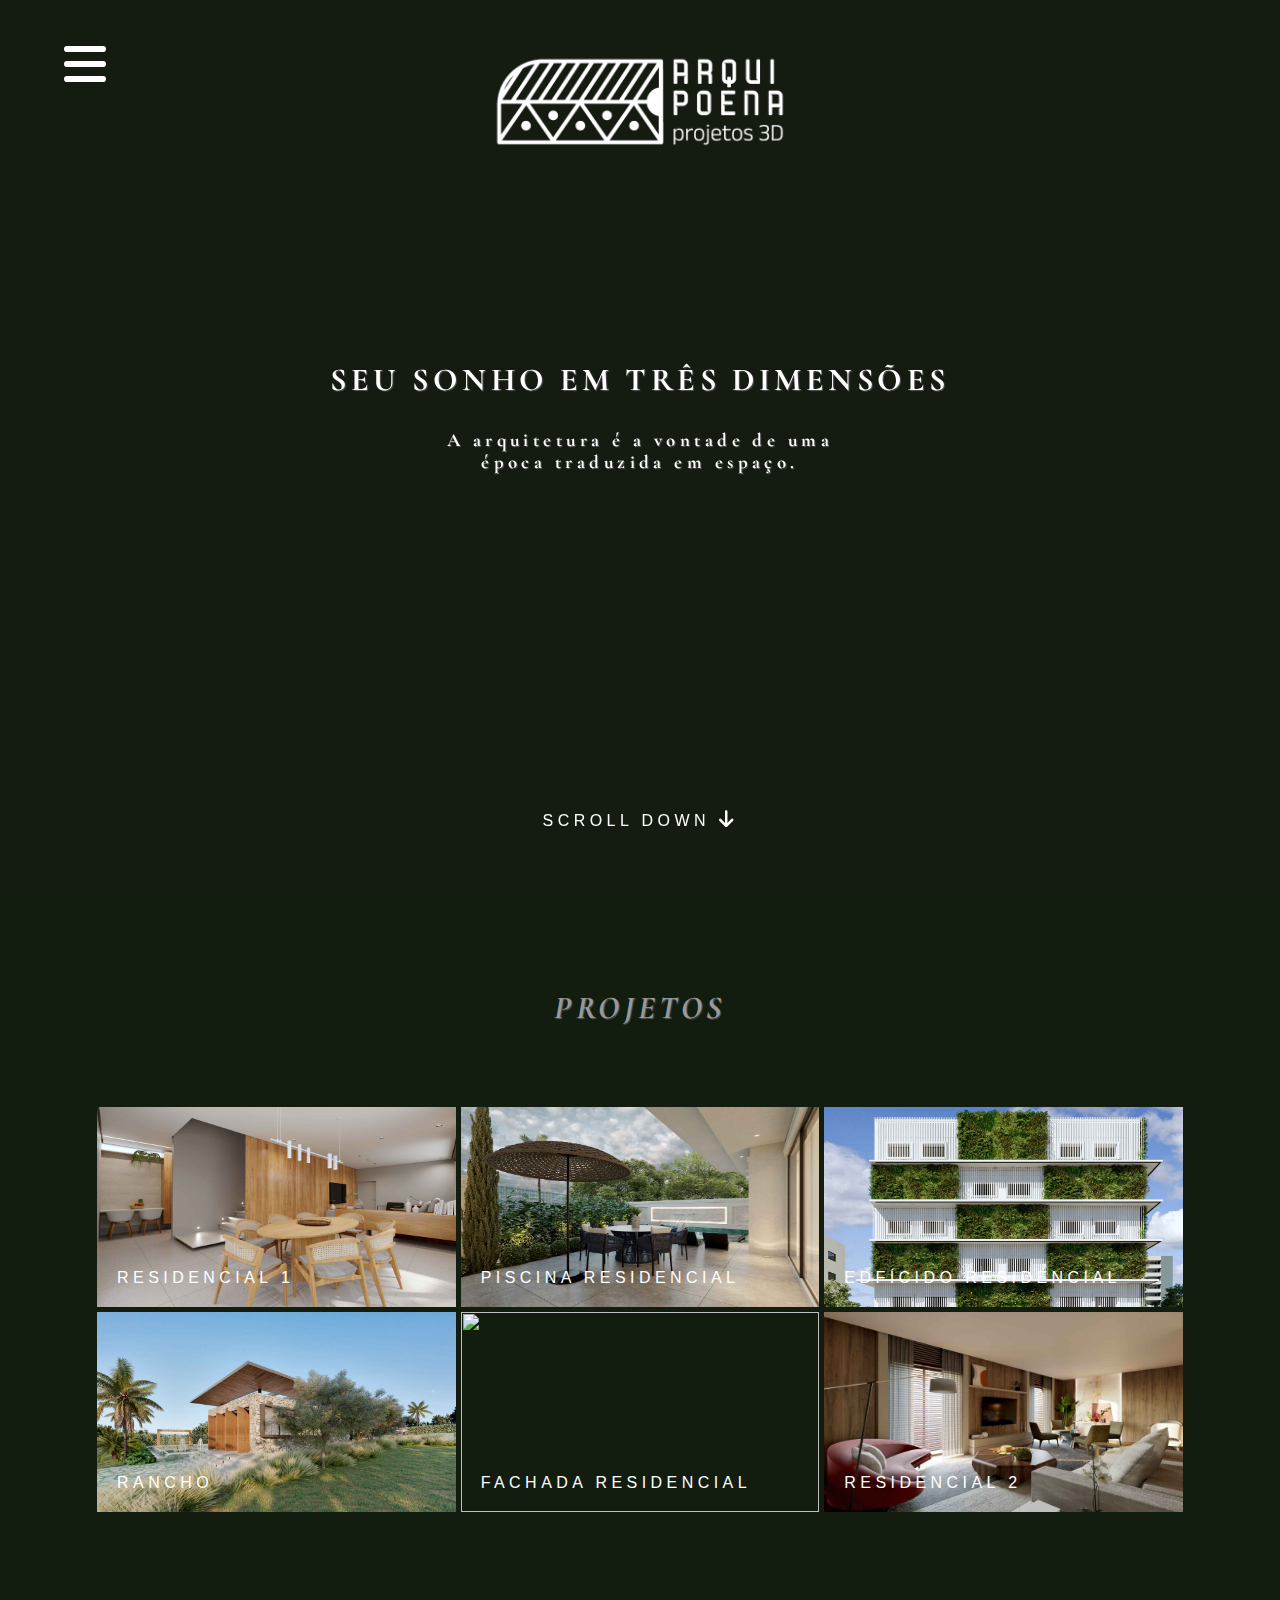
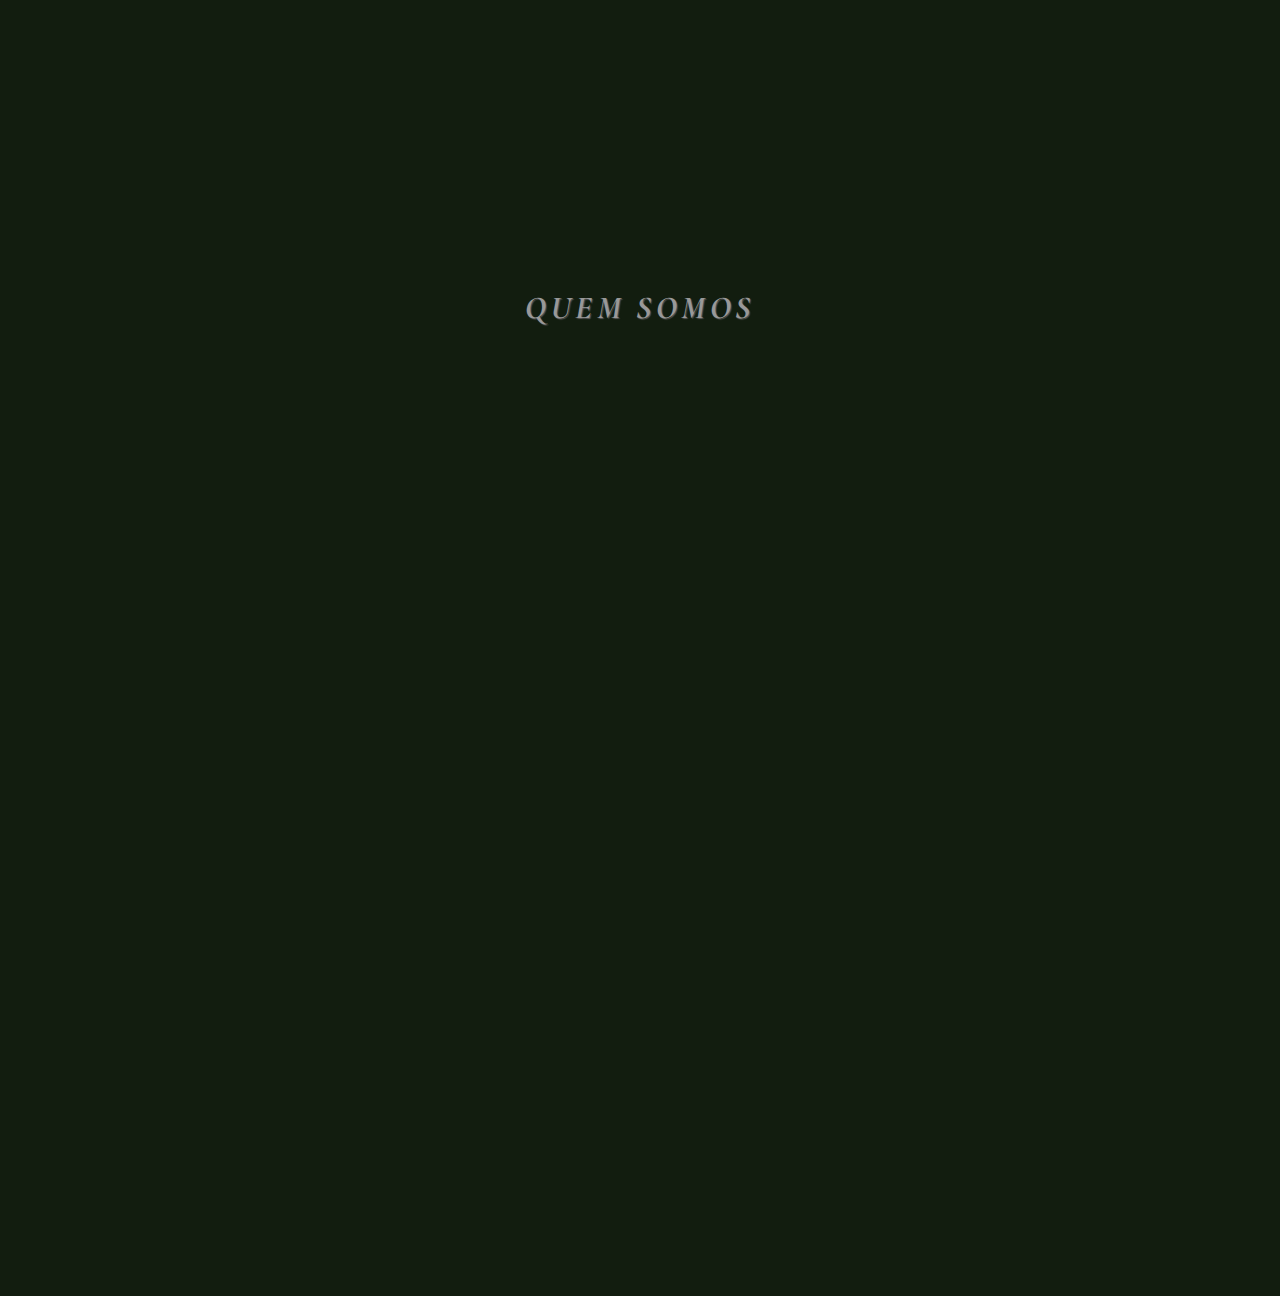
==== commit f80e74a0: "Fades observer" ====
--- a/index.html
+++ b/index.html
@@ -9,6 +9,8 @@
     <link rel="stylesheet" href="https://cdnjs.cloudflare.com/ajax/libs/font-awesome/6.1.1/css/all.min.css">
     <link rel="icon" href="/public/images/icon.png">
     <script src="https://unpkg.com/scrollreveal"></script>
+    <script src="/public/_js/list.js" defer></script>
+    
 
     <title>Arquipoena</title>
 </head>
@@ -97,10 +99,10 @@
 
     <footer>
         <div class="footer-box container">
-            <div class="frase-left">
+            <div class="footers frase-left">
                 <h3>SINTA-SE EM CASA</h3>
             </div>
-            <div class="dados-contato">
+            <div class="footers dados-contato">
                 <h3>ESTAMOS À DISPOSIÇÃO</h3>
                 <p>+55 62 9420-5995</p>
                 <p>Goiânia - GO</p>
@@ -112,7 +114,8 @@
 
     
     <script src="/public/_js/script.js"></script>
-    <script src="/public/_js/list.js"></script>
+    
+    <script src="/public/_js/intersectionObserver.js" ></script>
 </body>
 
 </html>--- a/public/_css/styles.css
+++ b/public/_css/styles.css
@@ -25,6 +25,7 @@
     margin: 0;
     padding: 0;
     box-sizing: border-box;
+    scroll-behavior: smooth;
 }
 
 body,
@@ -36,7 +37,7 @@
     background-color: var(--second-color);
     
 
-    scroll-behavior: smooth;
+    
 }
 
 /*=======Scroll bar=======*/
@@ -222,6 +223,10 @@
     }
 }
 
+
+
+
+
 .header-img {
     backdrop-filter: saturate(80%);
     -webkit-animation-name: fullScreenFade;
@@ -232,6 +237,7 @@
     transition-delay: 5s;
     -webkit-animation-fill-mode: forwards;
     -webkit-animation-iteration-count: infinite;
+    
 
 
     position: relative;
@@ -245,9 +251,7 @@
     display: flex;
     flex-direction: column;
     align-items: center;
-    /* transition: 5s; */
-}
-
+}
 
 
 @keyframes logoCall {
@@ -452,11 +456,9 @@
     gap: 5px;
     max-width: 100%;
     grid-template-columns: repeat(auto-fill, minmax(300px, 1fr));
-}
-
-.projects .flex-center {
-    
-}
+    
+}
+
 
 .flex-center h2 {
     font-style: italic;
@@ -467,7 +469,11 @@
     height: 200px;
     overflow: hidden;
     cursor: pointer;
-}
+ 
+    
+}
+
+
 
 .project-card .overlay {
     position: absolute;
@@ -524,7 +530,17 @@
     padding: 4%;
     max-width: 70vw;
     text-align: center;
-}
+    opacity: 0;
+    transition: opacity 1.5s ease-in-out;
+}
+
+
+.about-box.fade-about
+{
+    opacity: 1;
+}
+
+
 
 .about-box h3 {
     padding-bottom: 20px;
@@ -544,6 +560,17 @@
     padding: 50px;
     flex-direction: row;
     justify-content: space-between;
+    
+}
+
+.footers {
+    opacity: 0;
+    transition: opacity 2s ease-in-out;
+}
+
+
+.footers.fade-about {
+    opacity: 1;
 }
 
 .footer-box .frase-left {
